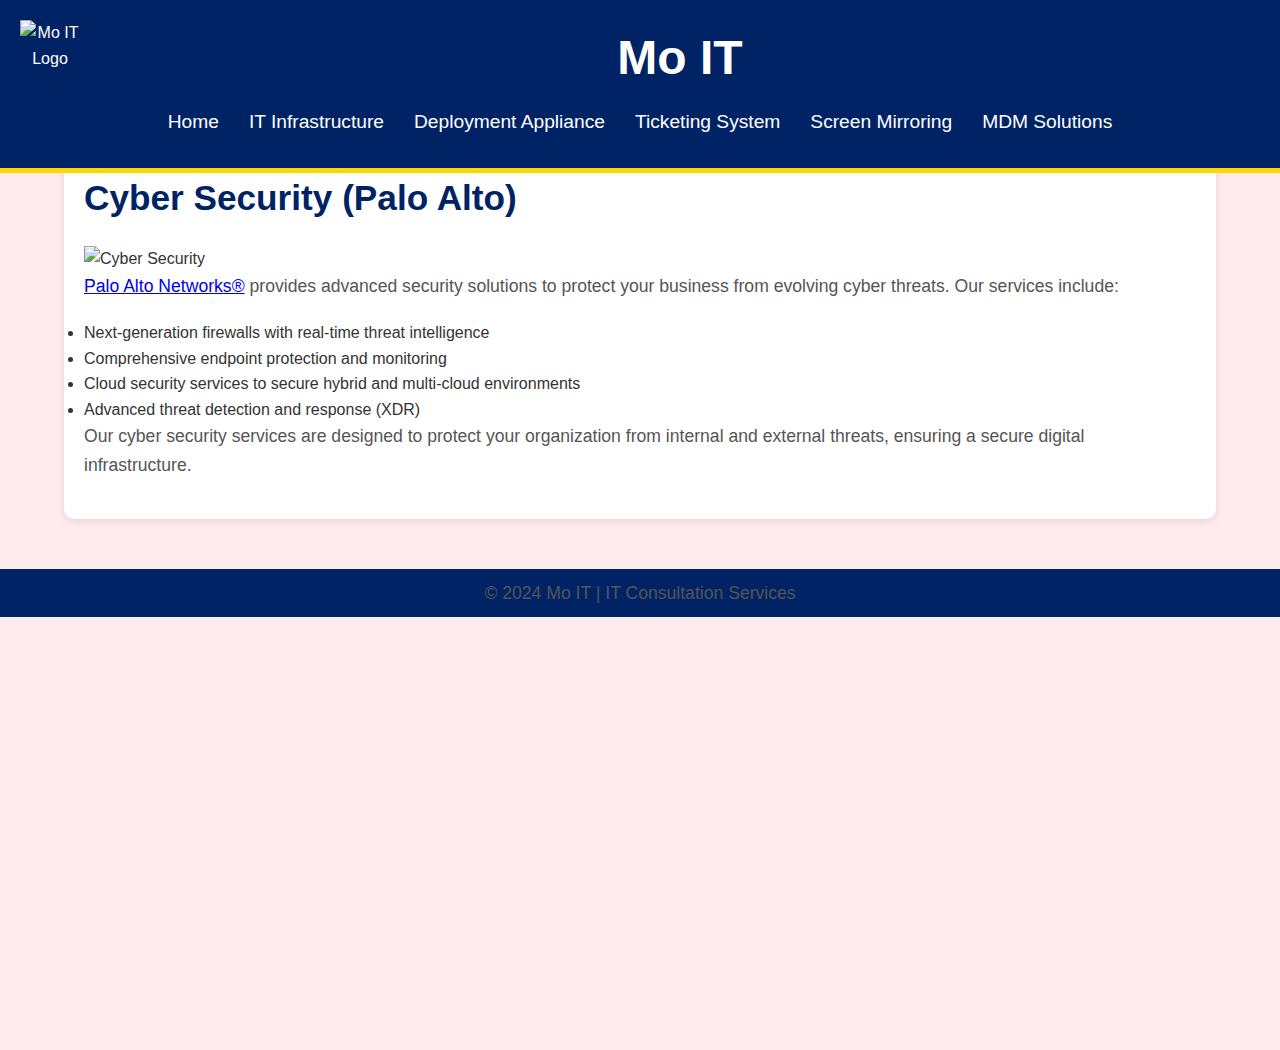
==== cyber-security.html @ 96515ce8 "Update cyber-security.html" ====
<!DOCTYPE html>
<html lang="en">
<head>
    <meta charset="UTF-8">
    <meta name="viewport" content="width=device-width, initial-scale=1.0">
    <title>Cyber Security - Mo IT</title>
    <link rel="stylesheet" href="styles.css">
</head>
<body class="cyber-security"> <!-- Red themed background -->

<header>
    <div class="container">
        <img src="logo.png" alt="Mo IT Logo" class="logo">
        <h1 class="brand">Mo IT</h1>
        <nav>
            <ul>
                <li><a href="index.html">Home</a></li>
                <li><a href="infrastructure.html">IT Infrastructure</a></li>
                <li><a href="deployment.html">Deployment Appliance</a></li>
                <li><a href="ticketing.html">Ticketing System</a></li>
                <li><a href="screen-mirroring.html">Screen Mirroring</a></li>
                <li><a href="mdm.html">MDM Solutions</a></li>
            </ul>
        </nav>
    </div>
</header>

<main>
    <section>
        <div class="container">
            <h2>Cyber Security (Palo Alto)</h2>
            <!-- Image for Cyber Security -->
            <img src="images/cybersecurity.jpg" alt="Cyber Security" class="page-image">

            <p><a href="https://www.paloaltonetworks.com/" target="_blank">Palo Alto Networks®</a> provides advanced security solutions to protect your business from evolving cyber threats. Our services include:</p>
            <ul>
                <li>Next-generation firewalls with real-time threat intelligence</li>
                <li>Comprehensive endpoint protection and monitoring</li>
                <li>Cloud security services to secure hybrid and multi-cloud environments</li>
                <li>Advanced threat detection and response (XDR)</li>
            </ul>
            <p>Our cyber security services are designed to protect your organization from internal and external threats, ensuring a secure digital infrastructure.</p>
        </div>
    </section>
</main>

<footer>
    <div class="container">
        <p>&copy; 2024 Mo IT | IT Consultation Services</p>
    </div>
</footer>

</body>
</html>
---- styles.css ----
/* Global Styles */
* {
    margin: 0;
    padding: 0;
    box-sizing: border-box;
}

html {
    scroll-behavior: smooth;
}

body {
    font-family: 'Helvetica Neue', sans-serif;
    line-height: 1.6;
    color: #333;
    min-height: 100vh;
    background-color: #f0f0f0;
}

/* Header Styles */
header {
    position: fixed;
    top: 0;
    width: 100%;
    z-index: 1000;
    background-color: #002366;
    color: white;
    padding: 20px 0;
    text-align: center;
    border-bottom: 5px solid #FFD700;
}

header .brand {
    font-size: 3em;
    font-weight: bold;
}

header .logo {
    width: 60px;
    float: left;
    margin-left: 20px;
}

nav ul {
    list-style: none;
    padding: 10px 0;
    display: flex;
    justify-content: center;
}

nav ul li {
    margin: 0 15px;
}

nav ul li a {
    color: white;
    text-decoration: none;
    font-size: 1.2em;
    transition: color 0.3s ease;
}

nav ul li a:hover {
    color: #FFD700;
}

/* Section Styling */
section {
    margin-top: 150px; /* Space for fixed header */
    padding: 20px;
    background-color: white;
    border-radius: 10px;
    box-shadow: 0 2px 10px rgba(0, 0, 0, 0.1);
    width: 90%;
    max-width: 1200px;
    margin-left: auto;
    margin-right: auto;
    margin-bottom: 50px;
}

h2 {
    font-size: 2.2em;
    margin-bottom: 20px;
    color: #002366;
}

p {
    margin-bottom: 20px;
    font-size: 1.1em;
    color: #555;
}

.company-logo {
    width: 150px;
    display: block;
    margin: 20px auto;
}

/* Footer */
footer {
    background-color: #002366;
    color: white;
    padding: 10px 0;
    text-align: center;
}

footer p {
    margin: 0;
}

/* Theme Colors for Each Page */
body.infrastructure {
    background-color: #e0f7fa; /* Light cyan for IT Infrastructure */
}

body.deployment {
    background-color: #e8f5e9; /* Light green for Deployment Appliance */
}

body.cyber-security {
    background-color: #ffebee; /* Light red for Cyber Security */
}

body.ticketing {
    background-color: #fffde7; /* Light yellow for Ticketing System */
}

body.screen-mirroring {
    background-color: #f3e5f5; /* Light purple for Screen Mirroring */
}

body.mdm {
    background-color: #fff3e0; /* Light orange for MDM Solutions */
}

/* Responsive Design */

/* For mobile devices (up to 600px wide) */
@media screen and (max-width: 600px) {
    header .brand {
        font-size: 2.5em;
    }
    
    nav ul {
        flex-direction: column;
        padding: 0;
    }

    nav ul li {
        margin: 10px 0;
    }
    
    nav ul li a {
        font-size: 1.5em;
    }
}

/* For tablets (up to 768px wide) */
@media screen and (max-width: 768px) {
    header .brand {
        font-size: 2.5em;
    }

    nav ul {
        flex-direction: row;
        padding: 0;
    }

    nav ul li {
        margin: 5px 10px;
    }

    nav ul li a {
        font-size: 1.3em;
    }

    section {
        width: 95%;
        padding: 20px;
    }
}
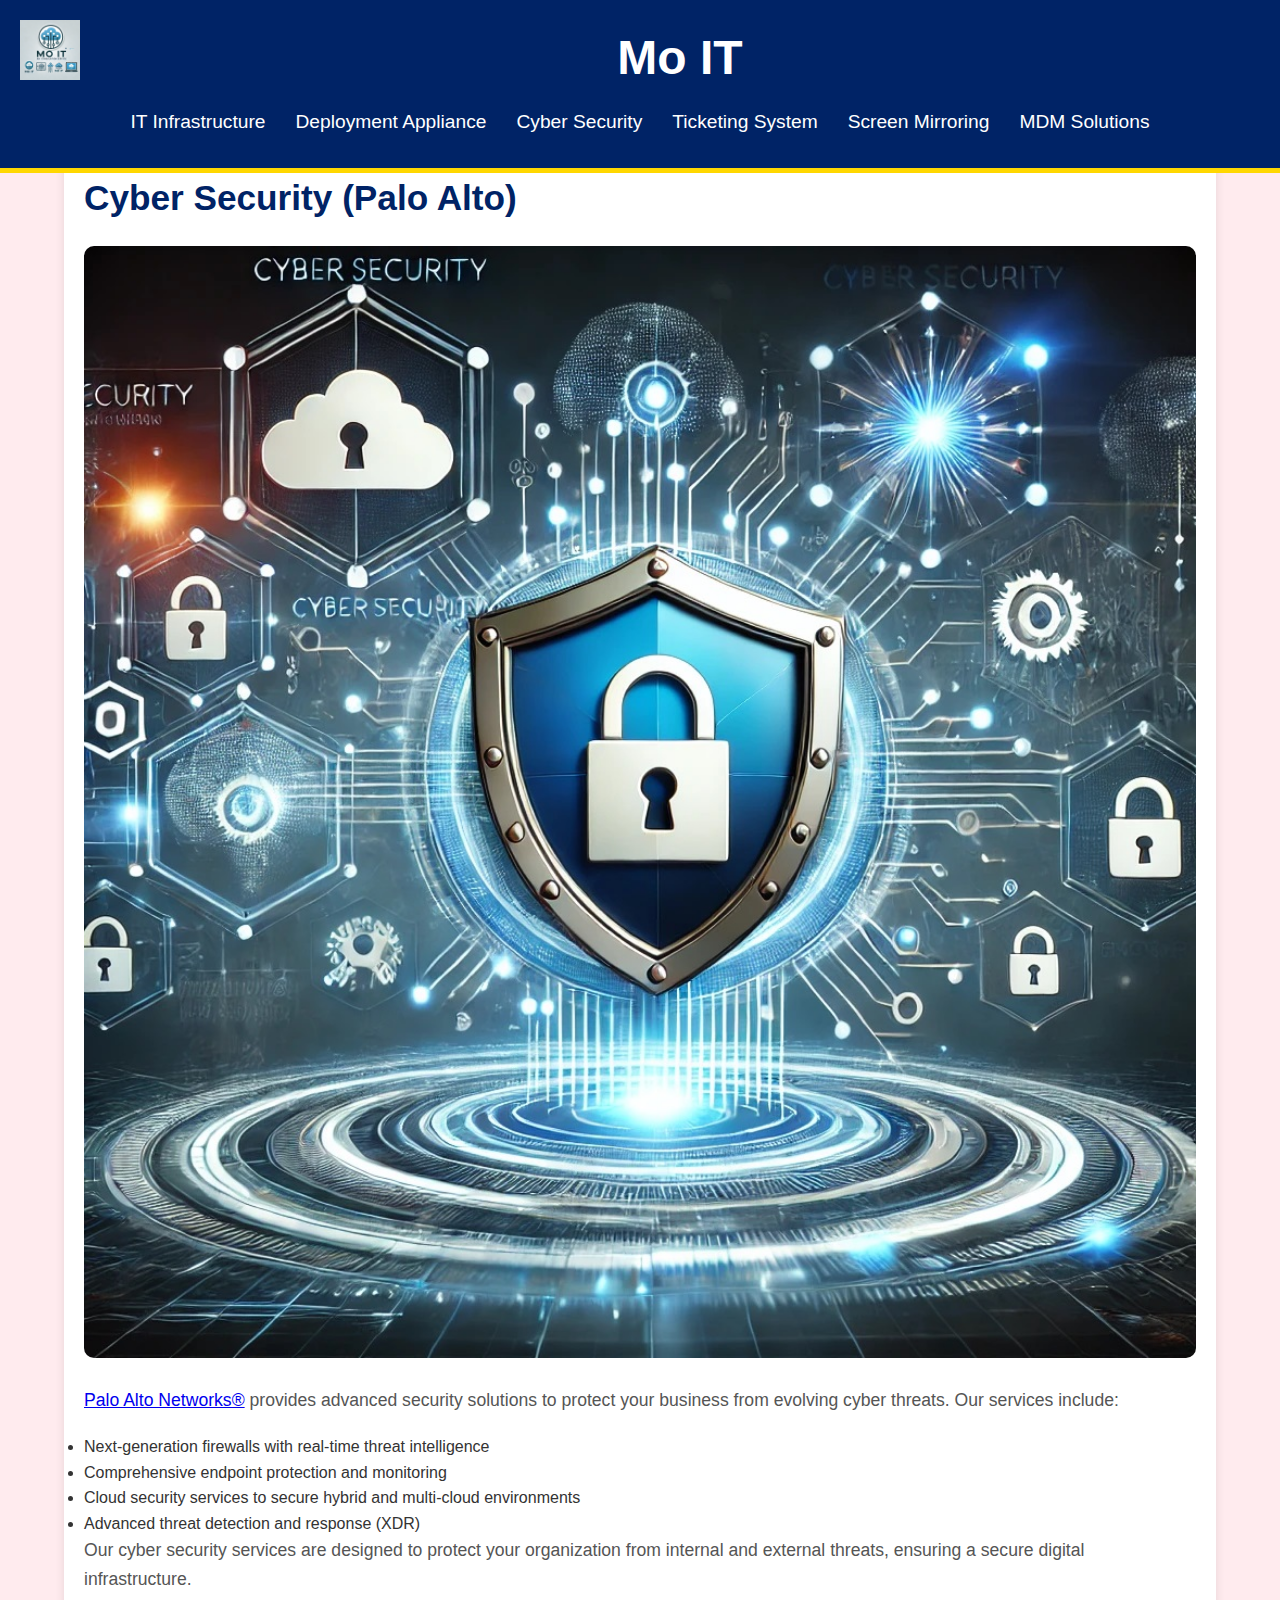
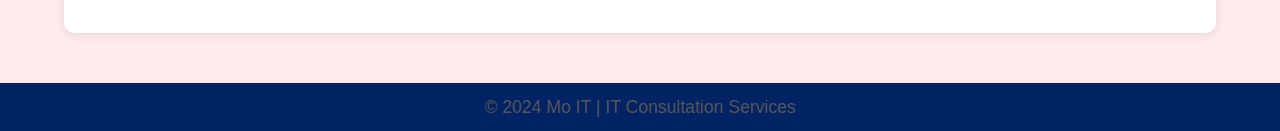
==== commit e5f0a78b: "Update cyber-security.html" ====
--- a/cyber-security.html
+++ b/cyber-security.html
@@ -10,13 +10,15 @@
 
 <header>
     <div class="container">
-        <img src="logo.png" alt="Mo IT Logo" class="logo">
+        <a href="index.html">
+            <img src="logo.png" alt="Mo IT Logo" class="logo">
+        </a>
         <h1 class="brand">Mo IT</h1>
         <nav>
             <ul>
-                <li><a href="index.html">Home</a></li>
                 <li><a href="infrastructure.html">IT Infrastructure</a></li>
                 <li><a href="deployment.html">Deployment Appliance</a></li>
+                <li><a href="cyber-security.html">Cyber Security</a></li>
                 <li><a href="ticketing.html">Ticketing System</a></li>
                 <li><a href="screen-mirroring.html">Screen Mirroring</a></li>
                 <li><a href="mdm.html">MDM Solutions</a></li>
--- a/styles.css
+++ b/styles.css
@@ -178,3 +178,10 @@
         padding: 20px;
     }
 }
+/* styles.css */
+.page-image {
+    width: 100%;
+    height: auto;
+    border-radius: 10px;
+    margin-bottom: 20px;
+}
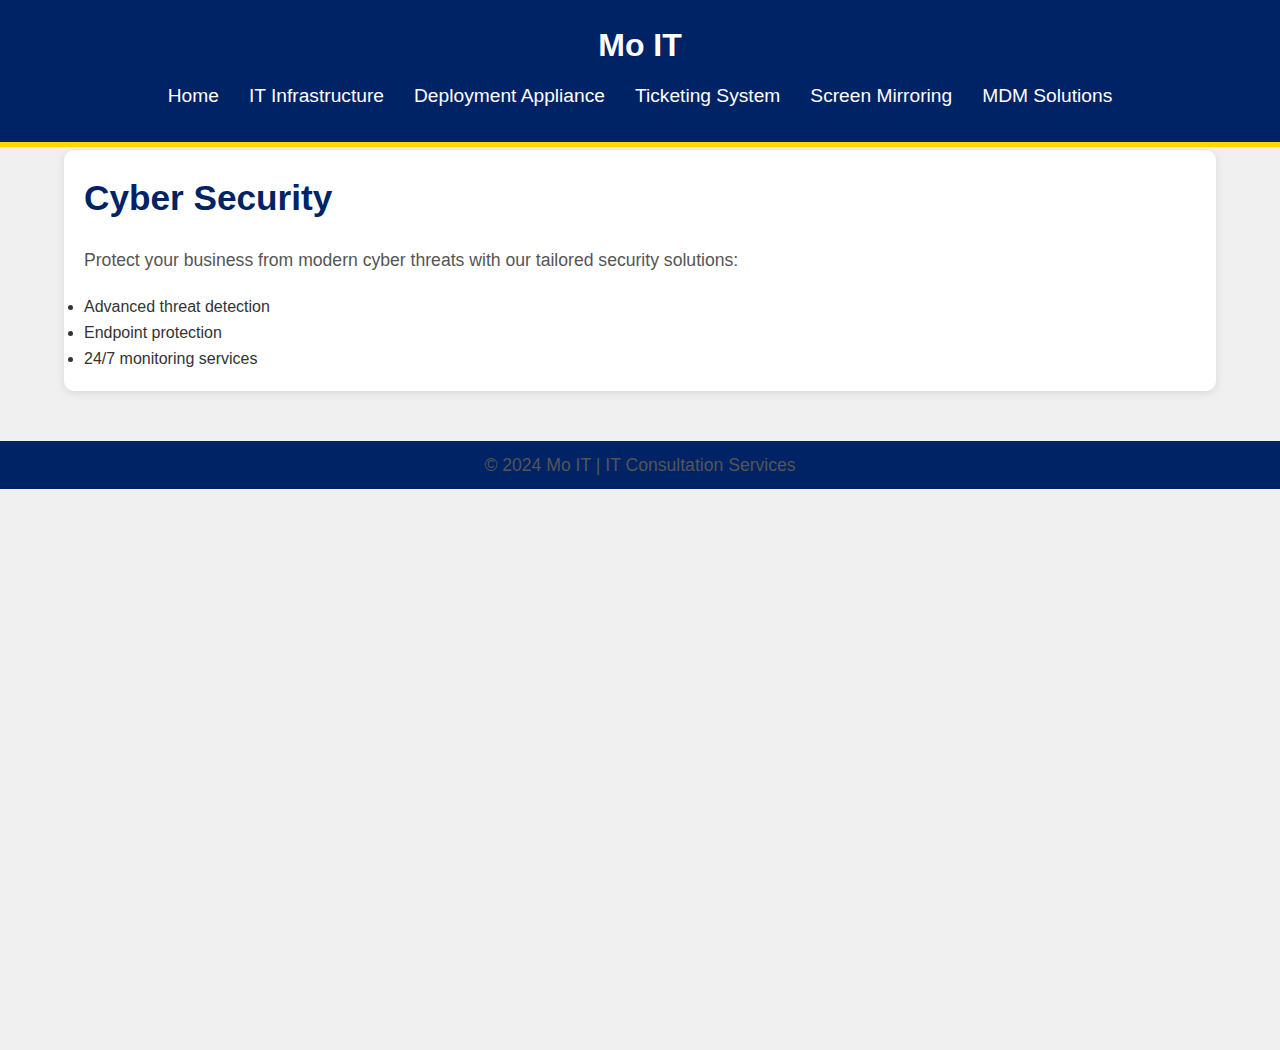
==== commit 4377a986: "Update cyber-security.html" ====
--- a/cyber-security.html
+++ b/cyber-security.html
@@ -1,3 +1,4 @@
+
 <!DOCTYPE html>
 <html lang="en">
 <head>
@@ -6,19 +7,15 @@
     <title>Cyber Security - Mo IT</title>
     <link rel="stylesheet" href="styles.css">
 </head>
-<body class="cyber-security"> <!-- Red themed background -->
-
+<body>
 <header>
     <div class="container">
-        <a href="index.html">
-            <img src="logo.png" alt="Mo IT Logo" class="logo">
-        </a>
-        <h1 class="brand">Mo IT</h1>
+        <h1>Mo IT</h1>
         <nav>
-            <ul>
+            <ul class="nav-menu">
+                <li><a href="index.html">Home</a></li>
                 <li><a href="infrastructure.html">IT Infrastructure</a></li>
                 <li><a href="deployment.html">Deployment Appliance</a></li>
-                <li><a href="cyber-security.html">Cyber Security</a></li>
                 <li><a href="ticketing.html">Ticketing System</a></li>
                 <li><a href="screen-mirroring.html">Screen Mirroring</a></li>
                 <li><a href="mdm.html">MDM Solutions</a></li>
@@ -29,28 +26,18 @@
 
 <main>
     <section>
-        <div class="container">
-            <h2>Cyber Security (Palo Alto)</h2>
-            <!-- Image for Cyber Security -->
-            <img src="images/cybersecurity.jpg" alt="Cyber Security" class="page-image">
-
-            <p><a href="https://www.paloaltonetworks.com/" target="_blank">Palo Alto Networks®</a> provides advanced security solutions to protect your business from evolving cyber threats. Our services include:</p>
-            <ul>
-                <li>Next-generation firewalls with real-time threat intelligence</li>
-                <li>Comprehensive endpoint protection and monitoring</li>
-                <li>Cloud security services to secure hybrid and multi-cloud environments</li>
-                <li>Advanced threat detection and response (XDR)</li>
-            </ul>
-            <p>Our cyber security services are designed to protect your organization from internal and external threats, ensuring a secure digital infrastructure.</p>
-        </div>
+        <h2>Cyber Security</h2>
+        <p>Protect your business from modern cyber threats with our tailored security solutions:</p>
+        <ul>
+            <li>Advanced threat detection</li>
+            <li>Endpoint protection</li>
+            <li>24/7 monitoring services</li>
+        </ul>
     </section>
 </main>
 
 <footer>
-    <div class="container">
-        <p>&copy; 2024 Mo IT | IT Consultation Services</p>
-    </div>
+    <p>&copy; 2024 Mo IT | IT Consultation Services</p>
 </footer>
-
 </body>
 </html>
--- a/styles.css
+++ b/styles.css
@@ -185,3 +185,10 @@
     border-radius: 10px;
     margin-bottom: 20px;
 }
+nav ul li a {
+    display: inline-block; /* Allows transformations */
+    color: white;
+    text-decoration: none;
+    font-size: 1.2em;
+    transition: transform 0.3s ease, box-shadow 0.3s ease, padding 0.3s ease;
+}
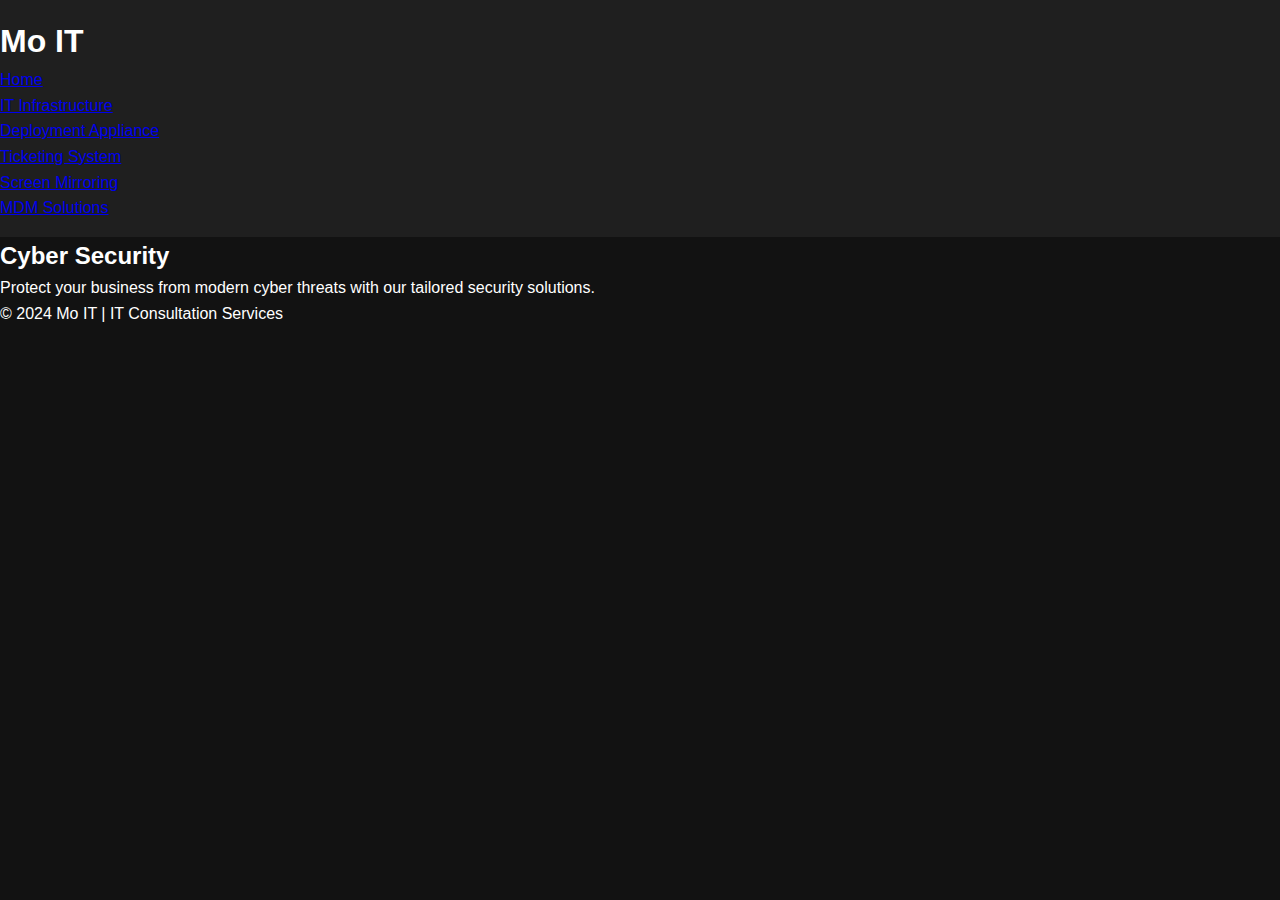
==== commit edd8b7a3: "Add files via upload" ====
--- a/cyber-security.html
+++ b/cyber-security.html
@@ -8,7 +8,7 @@
     <link rel="stylesheet" href="styles.css">
 </head>
 <body>
-<header>
+<header class="dark-header">
     <div class="container">
         <h1>Mo IT</h1>
         <nav>
@@ -25,18 +25,15 @@
 </header>
 
 <main>
-    <section>
-        <h2>Cyber Security</h2>
-        <p>Protect your business from modern cyber threats with our tailored security solutions:</p>
-        <ul>
-            <li>Advanced threat detection</li>
-            <li>Endpoint protection</li>
-            <li>24/7 monitoring services</li>
-        </ul>
+    <section class="hero dark-hero" style="background: url('cybersecurity.jpg') no-repeat center center/cover;">
+        <div class="hero-content">
+            <h2>Cyber Security</h2>
+            <p>Protect your business from modern cyber threats with our tailored security solutions.</p>
+        </div>
     </section>
 </main>
 
-<footer>
+<footer class="dark-footer">
     <p>&copy; 2024 Mo IT | IT Consultation Services</p>
 </footer>
 </body>
--- a/styles.css
+++ b/styles.css
@@ -1,194 +1,27 @@
-/* Global Styles */
-* {
-    margin: 0;
-    padding: 0;
-    box-sizing: border-box;
-}
-
-html {
-    scroll-behavior: smooth;
-}
-
-body {
-    font-family: 'Helvetica Neue', sans-serif;
-    line-height: 1.6;
-    color: #333;
-    min-height: 100vh;
-    background-color: #f0f0f0;
-}
-
-/* Header Styles */
-header {
-    position: fixed;
-    top: 0;
-    width: 100%;
-    z-index: 1000;
-    background-color: #002366;
-    color: white;
-    padding: 20px 0;
-    text-align: center;
-    border-bottom: 5px solid #FFD700;
-}
-
-header .brand {
-    font-size: 3em;
-    font-weight: bold;
-}
-
-header .logo {
-    width: 60px;
-    float: left;
-    margin-left: 20px;
-}
-
-nav ul {
-    list-style: none;
-    padding: 10px 0;
-    display: flex;
-    justify-content: center;
-}
-
-nav ul li {
-    margin: 0 15px;
-}
-
-nav ul li a {
-    color: white;
-    text-decoration: none;
-    font-size: 1.2em;
-    transition: color 0.3s ease;
-}
-
-nav ul li a:hover {
-    color: #FFD700;
-}
-
-/* Section Styling */
-section {
-    margin-top: 150px; /* Space for fixed header */
-    padding: 20px;
-    background-color: white;
-    border-radius: 10px;
-    box-shadow: 0 2px 10px rgba(0, 0, 0, 0.1);
-    width: 90%;
-    max-width: 1200px;
-    margin-left: auto;
-    margin-right: auto;
-    margin-bottom: 50px;
-}
-
-h2 {
-    font-size: 2.2em;
-    margin-bottom: 20px;
-    color: #002366;
-}
-
-p {
-    margin-bottom: 20px;
-    font-size: 1.1em;
-    color: #555;
-}
-
-.company-logo {
-    width: 150px;
-    display: block;
-    margin: 20px auto;
-}
-
-/* Footer */
-footer {
-    background-color: #002366;
-    color: white;
-    padding: 10px 0;
-    text-align: center;
-}
-
-footer p {
-    margin: 0;
-}
-
-/* Theme Colors for Each Page */
-body.infrastructure {
-    background-color: #e0f7fa; /* Light cyan for IT Infrastructure */
-}
-
-body.deployment {
-    background-color: #e8f5e9; /* Light green for Deployment Appliance */
-}
-
-body.cyber-security {
-    background-color: #ffebee; /* Light red for Cyber Security */
-}
-
-body.ticketing {
-    background-color: #fffde7; /* Light yellow for Ticketing System */
-}
-
-body.screen-mirroring {
-    background-color: #f3e5f5; /* Light purple for Screen Mirroring */
-}
-
-body.mdm {
-    background-color: #fff3e0; /* Light orange for MDM Solutions */
-}
-
-/* Responsive Design */
-
-/* For mobile devices (up to 600px wide) */
-@media screen and (max-width: 600px) {
-    header .brand {
-        font-size: 2.5em;
-    }
-    
-    nav ul {
-        flex-direction: column;
-        padding: 0;
-    }
-
-    nav ul li {
-        margin: 10px 0;
-    }
-    
-    nav ul li a {
-        font-size: 1.5em;
-    }
-}
-
-/* For tablets (up to 768px wide) */
-@media screen and (max-width: 768px) {
-    header .brand {
-        font-size: 2.5em;
-    }
-
-    nav ul {
-        flex-direction: row;
-        padding: 0;
-    }
-
-    nav ul li {
-        margin: 5px 10px;
-    }
-
-    nav ul li a {
-        font-size: 1.3em;
-    }
-
-    section {
-        width: 95%;
-        padding: 20px;
-    }
-}
-/* styles.css */
-.page-image {
-    width: 100%;
-    height: auto;
-    border-radius: 10px;
-    margin-bottom: 20px;
-}
-nav ul li a {
-    display: inline-block; /* Allows transformations */
-    color: white;
-    text-decoration: none;
-    font-size: 1.2em;
-    transition: transform 0.3s ease, box-shadow 0.3s ease, padding 0.3s ease;
-}
+
+/* Dark Theme Inspired by Turing */
+
+/* General Reset */
+* {
+    margin: 0;
+    padding: 0;
+    box-sizing: border-box;
+}
+
+body {
+    font-family: Arial, sans-serif;
+    background-color: #121212;
+    color: #ffffff;
+    line-height: 1.6;
+}
+
+/* Header */
+.dark-header {
+    background-color: #1f1f1f;
+    padding: 1rem 0;
+    position: sticky;
+    top: 0;
+    z-index: 1000;
+}
+
+/* More styles for dark hero, service cards, and contact sections will follow */
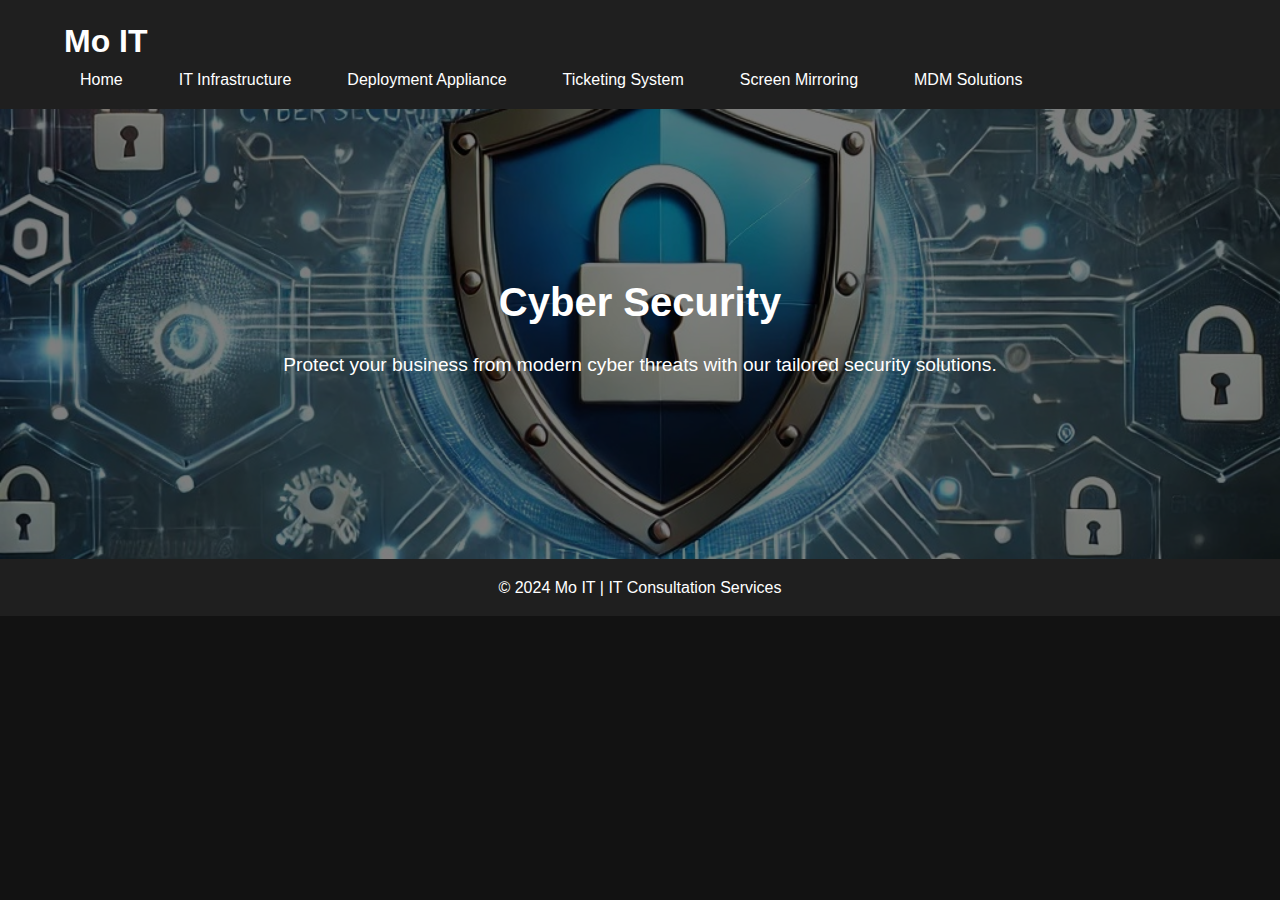
==== commit 593fce2a: "Update cyber-security.html" ====
--- a/cyber-security.html
+++ b/cyber-security.html
@@ -25,7 +25,7 @@
 </header>
 
 <main>
-    <section class="hero dark-hero" style="background: url('cybersecurity.jpg') no-repeat center center/cover;">
+    <section class="hero dark-hero" style="background: url('images/cybersecurity.jpg') no-repeat center center/cover;">
         <div class="hero-content">
             <h2>Cyber Security</h2>
             <p>Protect your business from modern cyber threats with our tailored security solutions.</p>
--- a/styles.css
+++ b/styles.css
@@ -1,7 +1,4 @@
-
-/* Dark Theme Inspired by Turing */
-
-/* General Reset */
+/* Global Reset */
 * {
     margin: 0;
     padding: 0;
@@ -15,13 +12,212 @@
     line-height: 1.6;
 }
 
+.container {
+    width: 90%;
+    max-width: 1200px;
+    margin: 0 auto;
+}
+
 /* Header */
 .dark-header {
     background-color: #1f1f1f;
+    color: white;
     padding: 1rem 0;
     position: sticky;
     top: 0;
     z-index: 1000;
 }
 
-/* More styles for dark hero, service cards, and contact sections will follow */
+.dark-header .logo {
+    font-size: 1.5rem;
+    font-weight: bold;
+}
+
+nav {
+    display: flex;
+    justify-content: space-between;
+    align-items: center;
+}
+
+.nav-menu {
+    list-style: none;
+    display: flex;
+    gap: 1.5rem;
+}
+
+.nav-menu li {
+    position: relative;
+}
+
+.nav-menu a {
+    color: white;
+    text-decoration: none;
+    padding: 0.5rem 1rem;
+    transition: all 0.3s ease;
+}
+
+.nav-menu a:hover {
+    background-color: #FFD700;
+    color: #121212;
+    border-radius: 5px;
+}
+
+/* Dropdown Menu */
+.dropdown-menu {
+    display: none;
+    position: absolute;
+    top: 100%;
+    left: 0;
+    background-color: #1f1f1f;
+    color: white;
+    list-style: none;
+    box-shadow: 0 4px 6px rgba(0, 0, 0, 0.1);
+    z-index: 1000;
+    padding: 0.5rem 0;
+    width: 200px; /* Make the dropdown menu wider */
+    text-align: left; /* Align text properly */
+}
+
+.dropdown:hover .dropdown-menu {
+    display: block;
+}
+
+.dropdown-menu li {
+    padding: 0.5rem 1rem;
+    white-space: nowrap; /* Prevent text wrapping */
+}
+
+.dropdown-menu a {
+    color: white;
+}
+
+/* Hero Section */
+.hero {
+    background: url('images/banner.jpg') no-repeat center center/cover;
+    position: relative;
+    height: 50vh;
+    display: flex;
+    align-items: center;
+    justify-content: center;
+    text-align: center;
+    color: white;
+}
+
+.hero::before {
+    content: '';
+    position: absolute;
+    top: 0;
+    left: 0;
+    width: 100%;
+    height: 100%;
+    background: rgba(0, 0, 0, 0.5); /* Overlay for better contrast */
+    z-index: 1;
+}
+
+.hero-content {
+    position: relative;
+    z-index: 2;
+}
+
+.hero h2 {
+    font-size: 2.5rem;
+    margin-bottom: 1rem;
+}
+
+.hero p {
+    font-size: 1.2rem;
+    margin-bottom: 1rem;
+}
+
+.cta-button {
+    background-color: #FFD700;
+    color: #121212;
+    padding: 0.5rem 1rem;
+    text-decoration: none;
+    border-radius: 5px;
+    transition: background-color 0.3s ease;
+}
+
+.cta-button:hover {
+    background-color: #FFC107;
+}
+
+/* Services Section */
+.services {
+    padding: 2rem 0;
+    background-color: #1f1f1f;
+}
+
+.services h2 {
+    text-align: center;
+    margin-bottom: 1.5rem;
+    color: #FFD700;
+}
+
+.service-list {
+    display: flex;
+    flex-wrap: wrap;
+    gap: 2rem;
+    justify-content: center;
+}
+
+.service-item {
+    background-color: #2c2c2c;
+    padding: 1rem;
+    border-radius: 5px;
+    box-shadow: 0 4px 6px rgba(0, 0, 0, 0.2);
+    width: 300px;
+    text-align: center;
+    transition: transform 0.3s ease;
+}
+
+.service-item:hover {
+    transform: translateY(-5px);
+}
+
+.service-item h3 {
+    margin-bottom: 1rem;
+    color: #FFD700;
+}
+
+.service-link {
+    display: inline-block;
+    margin-top: 1rem;
+    color: #FFD700;
+    text-decoration: none;
+}
+
+.service-link:hover {
+    text-decoration: underline;
+}
+
+/* Contact Section */
+.contact {
+    padding: 2rem 0;
+    text-align: center;
+    background-color: #1f1f1f;
+    color: white;
+}
+
+.contact h2 {
+    margin-bottom: 1rem;
+    color: #FFD700;
+}
+
+.contact a {
+    color: #FFD700;
+    text-decoration: none;
+    font-weight: bold;
+}
+
+.contact a:hover {
+    text-decoration: underline;
+}
+
+/* Footer */
+footer {
+    text-align: center;
+    padding: 1rem;
+    background-color: #1f1f1f;
+    color: white;
+}
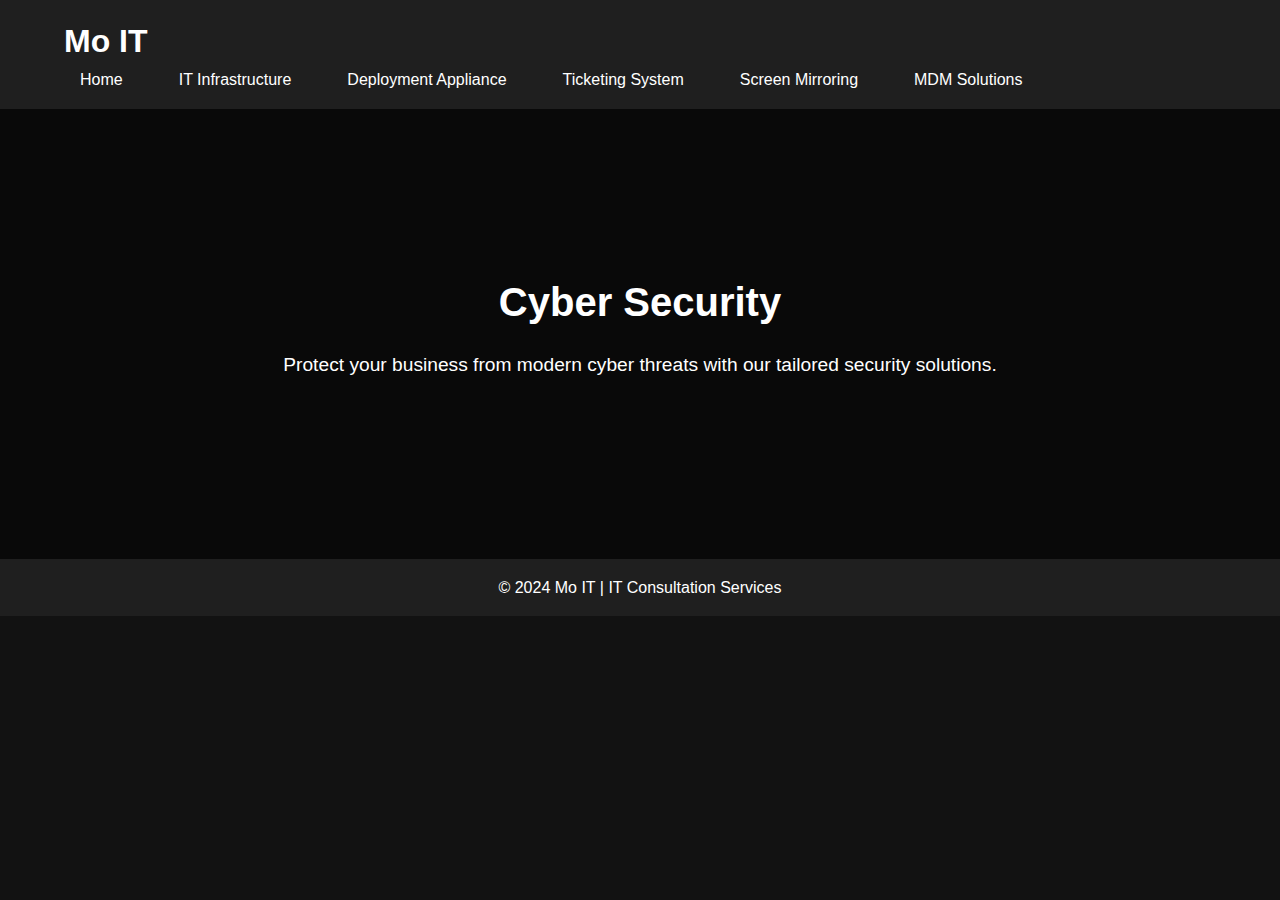
==== commit 53086c3c: "Update cyber-security.html" ====
--- a/cyber-security.html
+++ b/cyber-security.html
@@ -25,7 +25,7 @@
 </header>
 
 <main>
-    <section class="hero dark-hero" style="background: url('images/cybersecurity.jpg') no-repeat center center/cover;">
+    <section class="hero dark-hero" style="background: url('sloth_images/cybersecurity.jpg') no-repeat center center/cover;">
         <div class="hero-content">
             <h2>Cyber Security</h2>
             <p>Protect your business from modern cyber threats with our tailored security solutions.</p>
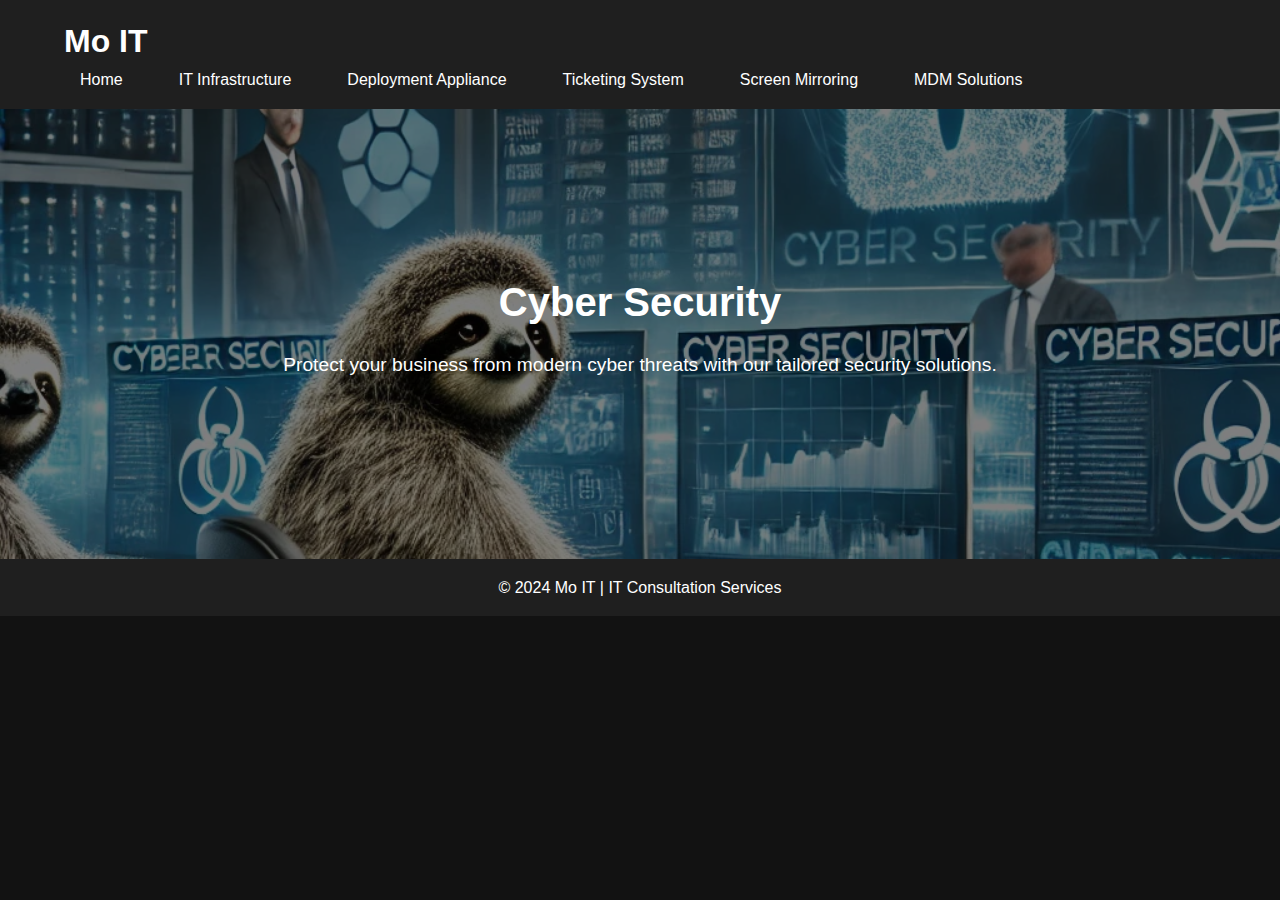
==== commit d4495ba1: "Update cyber-security.html" ====
--- a/cyber-security.html
+++ b/cyber-security.html
@@ -25,7 +25,7 @@
 </header>
 
 <main>
-    <section class="hero dark-hero" style="background: url('sloth_images/cybersecurity.jpg') no-repeat center center/cover;">
+    <section class="hero dark-hero" style="background: url('sloth_images/cyber_security.jpg') no-repeat center center/cover;">
         <div class="hero-content">
             <h2>Cyber Security</h2>
             <p>Protect your business from modern cyber threats with our tailored security solutions.</p>
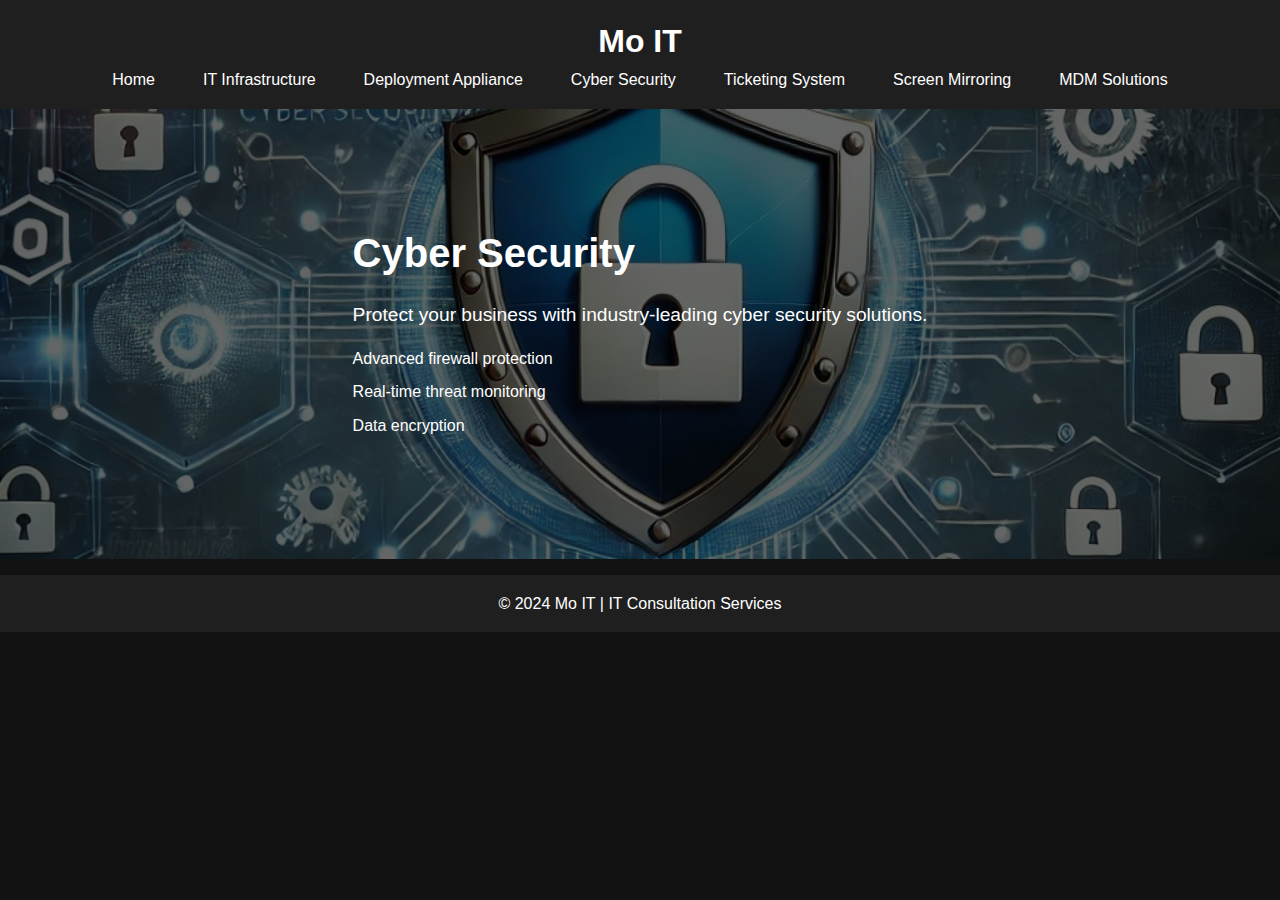
==== commit eb5cfc58: "Add files via upload" ====
--- a/cyber-security.html
+++ b/cyber-security.html
@@ -16,6 +16,7 @@
                 <li><a href="index.html">Home</a></li>
                 <li><a href="infrastructure.html">IT Infrastructure</a></li>
                 <li><a href="deployment.html">Deployment Appliance</a></li>
+                <li><a href="cyber-security.html">Cyber Security</a></li>
                 <li><a href="ticketing.html">Ticketing System</a></li>
                 <li><a href="screen-mirroring.html">Screen Mirroring</a></li>
                 <li><a href="mdm.html">MDM Solutions</a></li>
@@ -25,10 +26,17 @@
 </header>
 
 <main>
-    <section class="hero dark-hero" style="background: url('sloth_images/cyber_security.jpg') no-repeat center center/cover;">
+    <section class="hero" style="background: url('images/cybersecurity.jpg') no-repeat center center/cover;">
         <div class="hero-content">
-            <h2>Cyber Security</h2>
-            <p>Protect your business from modern cyber threats with our tailored security solutions.</p>
+            
+        <h1>Cyber Security</h1>
+        <p>Protect your business with industry-leading cyber security solutions.</p>
+        <ul>
+            <li>Advanced firewall protection</li>
+            <li>Real-time threat monitoring</li>
+            <li>Data encryption</li>
+        </ul>
+        
         </div>
     </section>
 </main>
--- a/styles.css
+++ b/styles.css
@@ -1,3 +1,4 @@
+
 /* Global Reset */
 * {
     margin: 0;
@@ -8,7 +9,7 @@
 body {
     font-family: Arial, sans-serif;
     background-color: #121212;
-    color: #ffffff;
+    color: white;
     line-height: 1.6;
 }
 
@@ -23,84 +24,39 @@
     background-color: #1f1f1f;
     color: white;
     padding: 1rem 0;
-    position: sticky;
-    top: 0;
-    z-index: 1000;
-}
-
-.dark-header .logo {
-    font-size: 1.5rem;
-    font-weight: bold;
-}
-
-nav {
-    display: flex;
-    justify-content: space-between;
-    align-items: center;
+    text-align: center;
 }
 
 .nav-menu {
     list-style: none;
     display: flex;
-    gap: 1.5rem;
+    justify-content: center;
+    gap: 1rem;
+    padding: 0;
 }
 
-.nav-menu li {
-    position: relative;
-}
-
-.nav-menu a {
+.nav-menu li a {
     color: white;
     text-decoration: none;
     padding: 0.5rem 1rem;
-    transition: all 0.3s ease;
+    transition: background-color 0.3s ease;
 }
 
-.nav-menu a:hover {
+.nav-menu li a:hover {
     background-color: #FFD700;
-    color: #121212;
+    color: black;
     border-radius: 5px;
-}
-
-/* Dropdown Menu */
-.dropdown-menu {
-    display: none;
-    position: absolute;
-    top: 100%;
-    left: 0;
-    background-color: #1f1f1f;
-    color: white;
-    list-style: none;
-    box-shadow: 0 4px 6px rgba(0, 0, 0, 0.1);
-    z-index: 1000;
-    padding: 0.5rem 0;
-    width: 200px; /* Make the dropdown menu wider */
-    text-align: left; /* Align text properly */
-}
-
-.dropdown:hover .dropdown-menu {
-    display: block;
-}
-
-.dropdown-menu li {
-    padding: 0.5rem 1rem;
-    white-space: nowrap; /* Prevent text wrapping */
-}
-
-.dropdown-menu a {
-    color: white;
 }
 
 /* Hero Section */
 .hero {
-    background: url('images/banner.jpg') no-repeat center center/cover;
     position: relative;
     height: 50vh;
     display: flex;
     align-items: center;
     justify-content: center;
-    text-align: center;
-    color: white;
+    text-align: left;
+    padding: 1rem;
 }
 
 .hero::before {
@@ -110,114 +66,43 @@
     left: 0;
     width: 100%;
     height: 100%;
-    background: rgba(0, 0, 0, 0.5); /* Overlay for better contrast */
+    background: rgba(0, 0, 0, 0.6); /* Dark overlay */
     z-index: 1;
 }
 
 .hero-content {
     position: relative;
     z-index: 2;
+    max-width: 50%;
 }
 
-.hero h2 {
+.hero-content h1 {
     font-size: 2.5rem;
     margin-bottom: 1rem;
-}
-
-.hero p {
-    font-size: 1.2rem;
-    margin-bottom: 1rem;
-}
-
-.cta-button {
-    background-color: #FFD700;
-    color: #121212;
-    padding: 0.5rem 1rem;
-    text-decoration: none;
-    border-radius: 5px;
-    transition: background-color 0.3s ease;
-}
-
-.cta-button:hover {
-    background-color: #FFC107;
-}
-
-/* Services Section */
-.services {
-    padding: 2rem 0;
-    background-color: #1f1f1f;
-}
-
-.services h2 {
-    text-align: center;
-    margin-bottom: 1.5rem;
-    color: #FFD700;
-}
-
-.service-list {
-    display: flex;
-    flex-wrap: wrap;
-    gap: 2rem;
-    justify-content: center;
-}
-
-.service-item {
-    background-color: #2c2c2c;
-    padding: 1rem;
-    border-radius: 5px;
-    box-shadow: 0 4px 6px rgba(0, 0, 0, 0.2);
-    width: 300px;
-    text-align: center;
-    transition: transform 0.3s ease;
-}
-
-.service-item:hover {
-    transform: translateY(-5px);
-}
-
-.service-item h3 {
-    margin-bottom: 1rem;
-    color: #FFD700;
-}
-
-.service-link {
-    display: inline-block;
-    margin-top: 1rem;
-    color: #FFD700;
-    text-decoration: none;
-}
-
-.service-link:hover {
-    text-decoration: underline;
-}
-
-/* Contact Section */
-.contact {
-    padding: 2rem 0;
-    text-align: center;
-    background-color: #1f1f1f;
-    color: white;
-}
-
-.contact h2 {
-    margin-bottom: 1rem;
-    color: #FFD700;
-}
-
-.contact a {
-    color: #FFD700;
-    text-decoration: none;
     font-weight: bold;
 }
 
-.contact a:hover {
-    text-decoration: underline;
+.hero-content p {
+    font-size: 1.2rem;
+    line-height: 1.5;
+}
+
+.hero-content ul {
+    margin-top: 1rem;
+    list-style: none;
+    padding: 0;
+}
+
+.hero-content ul li {
+    margin-bottom: 0.5rem;
+    font-size: 1rem;
 }
 
 /* Footer */
-footer {
-    text-align: center;
-    padding: 1rem;
+.dark-footer {
     background-color: #1f1f1f;
     color: white;
+    text-align: center;
+    padding: 1rem 0;
+    margin-top: 1rem;
 }
